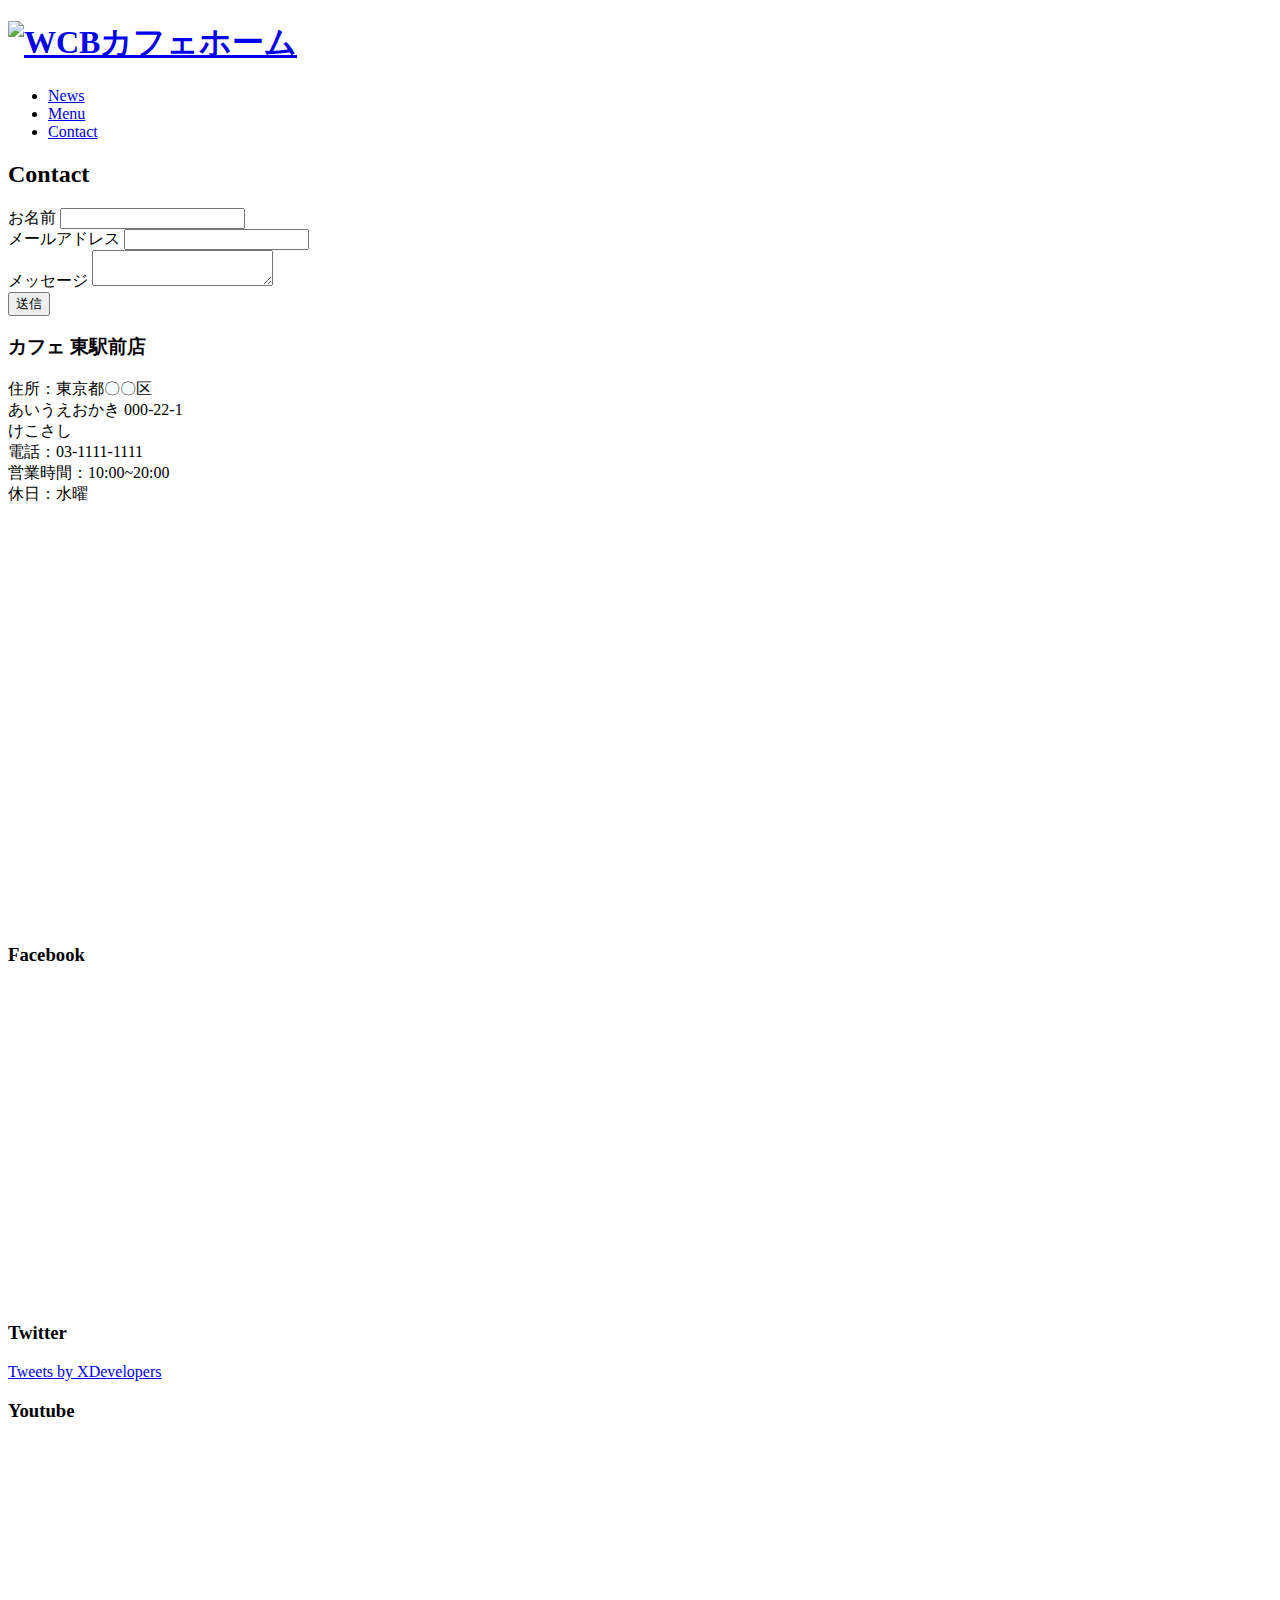
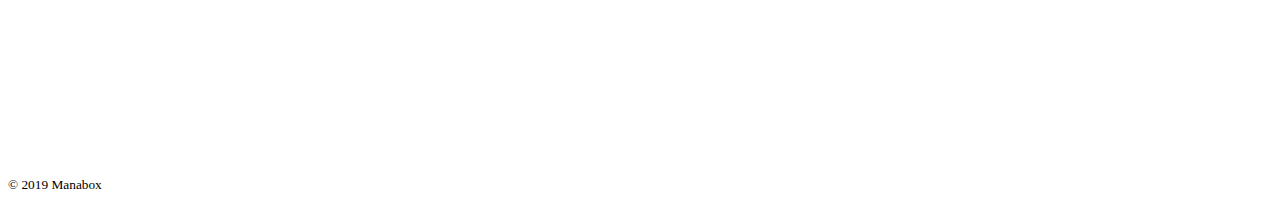
==== contact.html @ 410fbcee "Rename index.html4 to contact.html" ====
<!DOCTYPE html>
<html lang="ja">
    <head>
        <meta charset="utf-8">
        <title>WCB Cafe - CONTACT</title>
        <meta name="description" content="ブレンドコーヒーとヘルシーなオーガニックフードを提供するカフェ">

        <link rel="stylesheet" href="https://unpkg.com/ress/dist/ress.min.css">
        <link href="https://fonts.googleapis.com/css?family=Philosopher" rel="stylesheet">
        <link href="css/style.css" rel="stylesheet">
        <link rel="icon" type="image/png" href="images/favicon.png">

        <meta name="viewport" content="width=device-width, initial-scale=1">
    </head>
    <body>
        <div id="contact" class="big-bg"> 
            <header class="page-header wrapper">
                <h1><a href="index.html"><img class="logo" src="file:///Users/kinoshitahikari/Downloads/HTML-CSS-Webdesign-5/WCBCafe/images/logo.svg" alt="WCBカフェホーム"></a></h1>
                <nav>
                    <ul class="main-nav">
                        <li><a href="news.html">News</a></li>
                        <li><a href="menu.html">Menu</a></li>
                        <li><a href="contact.html">Contact</a></li>
                    </ul>
                </nav>
            </header>
            <div class="wrapper">
                <h2 class="page-title">Contact</h2>
                <form action="#">
                    <div>
                        <label for="name">お名前</label>
                        <input type="text" id="name" name="your-name">
                    </div>
                    <div>
                        <label for="email">メールアドレス</label>
                        <input type="email" id="email" name="your-email">
                    </div>
                    <div>
                        <label for="message">メッセージ</label>
                        <textarea id="message" name="your-message"></textarea>
                    </div>
                    <input type="submit" class="button" value="送信">
                </form>
            </div>
        </div>
        <section id="location">
            <div class="wrapper">
                <div class="location-info">
                    <h3 class="sub-title">カフェ 東駅前店</h3>
                    <p>
                        住所：東京都〇〇区<br>
                        あいうえおかき 000-22-1<br>
                        けこさし<br>
                        電話：03-1111-1111<br>
                        営業時間：10:00~20:00<br>
                        休日：水曜
                    </p>
                </div>
                <div class="location-map"><iframe src="https://www.google.com/maps/embed?pb=!1m18!1m12!1m3!1d3241.446525593036!2d139.73428897537826!3d35.66600573081083!2m3!1f0!2f0!3f0!3m2!1i1024!2i768!4f13.1!3m3!1m2!1s0x60188b835eb8d1e9%3A0x2b7a60ac15c8822a!2z44CSMTA2LTAwMzIg5p2x5Lqs6YO95riv5Yy65YWt5pys5pyo77yS5LiB55uu77yU4oiS77yV!5e0!3m2!1sja!2sjp!4v1717334810213!5m2!1sja!2sjp" width="800" height="400" style="border:0;" allowfullscreen="" loading="lazy" referrerpolicy="no-referrer-when-downgrade"></iframe></div>
            </div>
        </section>
        <section id="sns">
            <div class="wrapper">
                <div class="sns-box">
                    <h3 class="sub-title">Facebook</h3>
                    <iframe src="https://www.facebook.com/plugins/page.php?href=https%3A%2F%2Fwww.facebook.com%2Ffacebook&tabs=timeline&width=340&height=315&small_header=false&adapt_container_width=true&hide_cover=false&show_facepile=false&appId" width="340" height="315" style="border:none;overflow:hidden" scrolling="no" frameborder="0" allowfullscreen="true" allow="autoplay; clipboard-write; encrypted-media; picture-in-picture; web-share"></iframe>
                </div>
                <div class="sns-box">
                    <h3 class="sub-title">Twitter</h3>
                    <a class="twitter-timeline" data-height="315" href="https://twitter.com/XDevelopers?ref_src=twsrc%5Etfw">Tweets by XDevelopers</a> <script async src="https://platform.twitter.com/widgets.js" charset="utf-8"></script>
                </div>
                <div class="sns-box">
                    <h3 class="sub-title">Youtube</h3>
                    <iframe width="560" height="315" src="https://www.youtube.com/embed/_v-uBZO7bP8?si=htnOTIRFjYN1Q1q3" title="YouTube video player" frameborder="0" allow="accelerometer; autoplay; clipboard-write; encrypted-media; gyroscope; picture-in-picture; web-share" referrerpolicy="strict-origin-when-cross-origin" allowfullscreen></iframe>
            </div>
        </section>
        
        <footer>
            <div class="wrapper">
                <p><small>&copy; 2019 Manabox</small></p>
            </div>
        </footer>    
    </body>
</html>
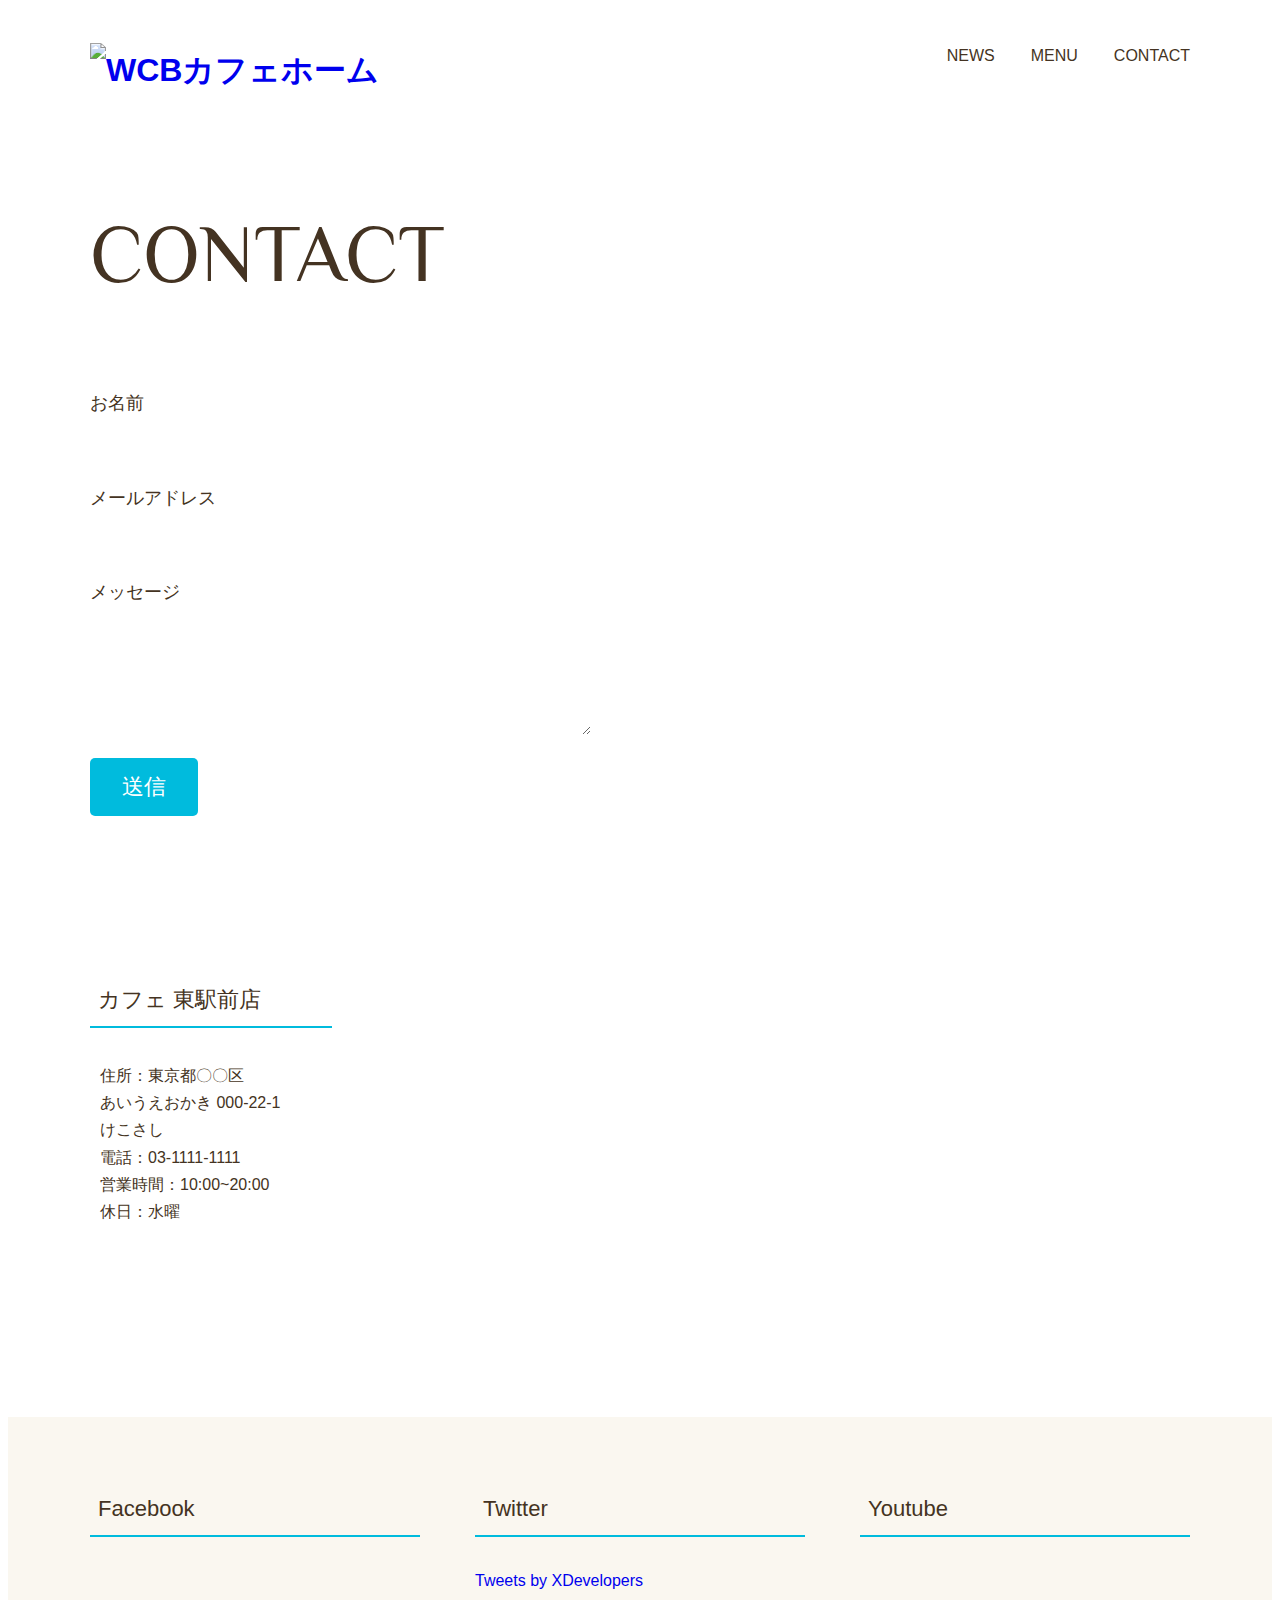
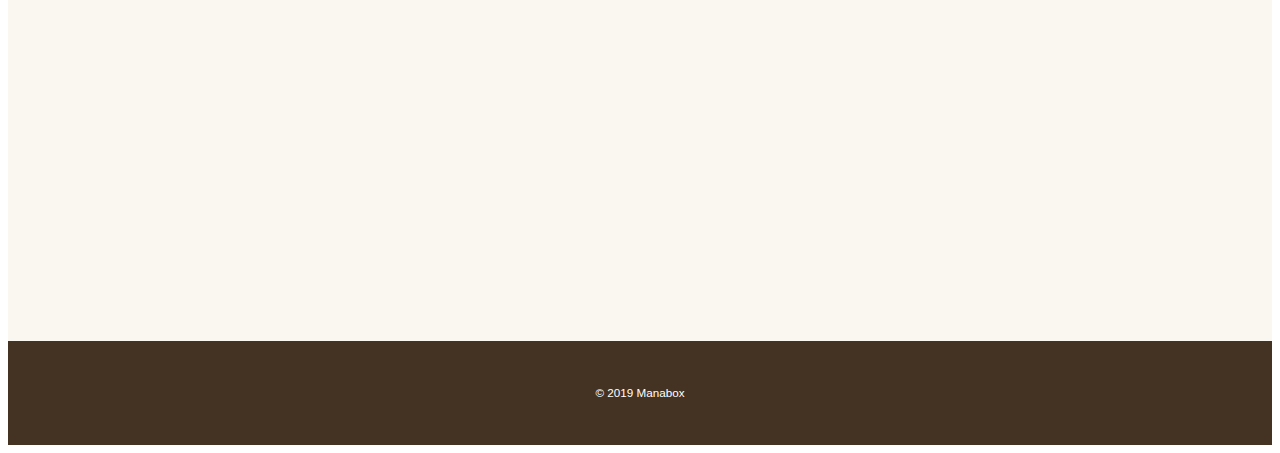
==== commit cf01d7f8: "Update contact.html" ====
--- a/contact.html
+++ b/contact.html
@@ -7,7 +7,7 @@
 
         <link rel="stylesheet" href="https://unpkg.com/ress/dist/ress.min.css">
         <link href="https://fonts.googleapis.com/css?family=Philosopher" rel="stylesheet">
-        <link href="css/style.css" rel="stylesheet">
+        <link href="./style.css" rel="stylesheet">
         <link rel="icon" type="image/png" href="images/favicon.png">
 
         <meta name="viewport" content="width=device-width, initial-scale=1">
--- a/style.css
+++ b/style.css
@@ -0,0 +1,361 @@
+@charset "UTF-8";
+html {
+    font-size:100%
+}
+body {
+    font-family:"Yu Gothic Medium","游ゴシック Medium","YuGothic","游ゴシック体","ヒラギノ角ゴ Pro W3",sans-serif;
+    line-height:1.7;
+    color:#432;
+}
+a {
+    text-decoration: none;
+}
+img {
+    max-width: 100%;
+}
+
+.logo {
+    width:210px;
+    margin-top: 14px;
+}
+.main-nav {
+    display:flex;
+    font: size 1.25rem;
+    text-transform: uppercase;
+    margin-top:34px;
+    list-style: none;
+}
+.main-nav li {
+    margin-left: 36px;
+}
+.main-nav a {
+    color: #432;
+}
+.main-nav a:hover {
+    color:#0bd
+}
+.page-header {
+    display:flex;
+    justify-content: space-between;
+}
+.wrapper {
+    max-width: 1100px;
+    margin: 0 auto;
+    padding: 0 4%;
+}
+.home-content {
+    text-align: center;
+    margin-top: 10%;
+}
+.home-content p {
+    font-size: 1.125rem;
+    margin: 10px 0 42px;
+}
+/* 見出し */
+.page-title {
+    font-size: 5rem;
+    font-family: "Philosopher",serif;
+    text-transform: uppercase;
+    font-weight: normal;
+}
+/* ボタン */
+.button {
+    font-size: 1.375rem;
+    background: #0bd;
+    color: #fff;
+    border-radius: 5px;
+    padding: 18px 32px;
+}
+.button:hover {
+    background: #0090aa;
+}
+.big-bg {
+    background-size: cover;
+    background-position: center top;
+}
+#home {
+    background-image: url(/Users/kinoshitahikari/Desktop/HTML-lesson/WCBCafe/images/content-pixie-Xv0CHwbn6O8-unsplash.jpg);
+    min-height: 100vh;
+}
+#home .page-title {
+    text-transform: none;
+}
+#news {
+    background-image: url(/Users/kinoshitahikari/Desktop/HTML-lesson/WCBCafe/images/pexels-wdnet-96620.jpg);
+    height: 270px;
+    margin-bottom: 40px;
+}
+#news .page-title {
+    text-align: center;
+}
+footer {
+    background-color: #432;
+    text-align: center;
+    padding: 26px 0;
+}
+footer p {
+    color: #fff;
+    font-size: 0.875rem;
+}
+/* 記事部分 */
+article {
+    width: 74%;
+}
+/* サイドバー */
+aside {
+    width: 22%;
+}
+.news-contents {
+    display: flex;
+    justify-content: space-between;
+    margin-bottom: 50px;
+}
+.post-info {
+    position: relative;
+    padding-top: 4px;
+    margin-bottom: 40px;
+}
+.post-date {
+    background-color: #0bd;
+    border-radius: 50%;
+    color: #fff;
+    width: 100px;
+    height: 100px;
+    font-size: 1.625rem;
+    text-align: center;
+    position: absolute;
+    top:0;
+    padding-top: 10px;
+}
+.post-date span {
+    font-size: 1rem;
+    border-top: 1px rgba(255,255,255,0.5) solid;
+    padding-top: 6px;
+    display: block;
+    width: 60%;
+    margin: 0 auto; 
+}
+.post-title {
+    font-family: "Yu Mincho","Yumincho",serif;
+    font-size: 2rem;
+    font-weight: normal;
+}
+.post-title,
+.post-cat {
+    margin-left: 120px;
+}
+article img {
+    margin-bottom: 20px;
+}
+article p {
+    margin-bottom: 1rem;
+}
+.sub-title {
+    font-size: 1.375rem;
+    padding: 0 8px 8px;
+    border-bottom: 2px #0bd solid;
+    font-weight: normal;
+}
+aside p {
+    padding: 12px 10px;
+}
+.sub-menu {
+    list-style: none;
+    margin-bottom: 60px;
+}
+.sub-menu li {
+    border-bottom: 1px #ddd solid;
+}
+.sub-menu a {
+    color: #432;
+    padding: 10px;
+    display: block;
+}
+.sub-menu a:hover {
+    color: #0bd;
+}
+
+/* MENU -------------- */
+#menu {
+    background-image: url(/Users/kinoshitahikari/Desktop/HTML-lesson/WCBCafe/images/pexels-catscoming-2035729.jpg);
+    min-height: 100vh;
+}
+.menu-content {
+    max-width: 560px;
+    margin-top: 10%;
+}
+.menu-content .page-title {
+    text-align: center;
+}
+.menu-content p {
+    font-size: 1.125rem;
+    margin: 10px 0 0;
+}
+.grid {
+    display: grid;
+    gap: 26px;
+    grid-template-columns: repeat(auto-fit,minmax(240px,1fr));
+    margin-top: 6%;
+    margin-bottom: 50px;
+}
+/* CONTACT */
+#contact {
+    background-image: url(/Users/kinoshitahikari/Desktop/HTML-lesson/WCBCafe/images/pexels-thepaintedsquare-1652402.jpg);
+    min-height: 100vh;
+}
+
+/* フォーム */
+form div {
+    margin-bottom: 14px;
+}
+label {
+    font-size: 1.125rem;
+    margin-bottom: 10px;
+    display: block;
+}
+input[type="text"],
+input[type="email"],
+textarea {
+    background-color: rgba(255,255,255,0.5);
+    border: 1px #fff solid;
+    border-radius: 5px;
+    padding: 10px;
+    font-size: 1rem;
+}
+input[type="text"],
+input[type="email"] {
+    width: 100%;
+    max-width: 240px;
+}
+textarea {
+    width: 100%;
+    max-width: 480px;
+    height: 6rem;
+}
+input[type="submit"] {
+    border: none;
+    cursor: pointer;
+    line-height: 1;
+}
+/* 店舗情報・地図 */
+#location {
+    padding: 4% 0;
+}
+#location .wrapper {
+    display: flex;
+    justify-content: space-between;
+}
+.location-info {
+    width: 22%;
+}
+.location-info p {
+    padding: 12px 10px;
+}
+.location-map {
+    width: 74%;
+}
+/* iframe */
+iframe {
+    width: 100%;
+}
+/* SNS */
+#sns {
+    background-color: #faf7f0;
+    padding: 4% 0;
+}
+#sns .wrapper {
+    display: flex;
+    justify-content: space-between;
+}
+#sns .sub-title {
+    margin-bottom: 30px;
+}
+.sns-box {
+    width: 30%;
+}
+/* モバイル版 */
+@media (max-width:600px) {
+    .page-title {
+        font-size: 2.5rem;
+    }
+    .page-header {
+        flex-direction: column;
+        align-items: center;
+    }
+    /* HEADER */
+    .main-nav {
+        font-size: 1rem;
+        margin-top: 10px;
+    }
+    .main-nav li {
+        margin: 0 20px;
+    }
+    /* HOME */
+    .home-content {
+        margin-top: 20%;
+    }
+    /* NEWS */
+    .news-contents {
+        flex-direction: column;
+    }
+    article,
+    aside {
+        width: 100%;
+    }
+    #news .page-title {
+        margin-top: 30px;
+    }
+    aside {
+        margin-top: 60px;
+    }
+    .post-info {
+        margin-bottom: 30px;
+    }
+    .post-date {
+        width: 70px;
+        height: 70px;
+        font-size: 1rem;
+    }
+    .post-date span {
+        font-size: 0.875rem;
+        padding-top: 2px;
+    }
+    .post-title {
+        font-size: 1.375rem;
+    }
+    .post-cat {
+        font-size: 0.875rem;
+        margin-top: 10px;
+    }
+    .post-title,
+    .post-cat {
+        margin-left: 80px;
+    }
+    /* MENU */
+    .menu-content {
+        margin-top: 20%;
+    }
+    /* CONTACT */
+    #contact .page-title {
+        margin-top: 40px;
+    }
+    /* フォーム */
+    input[type="text"],
+    input[type="email"],
+    textarea {
+        max-width: 100%;
+    }
+    /* 店舗情報・地図 / SNS */
+    #location .wrapper,
+    #sns .wrapper {
+        flex-direction: column;
+    }
+    .location-info,
+    .location-map,
+    .sns-box {
+        width: 100%;
+    }
+    .sns-box {
+        margin-bottom: 30px;
+    }
+}
